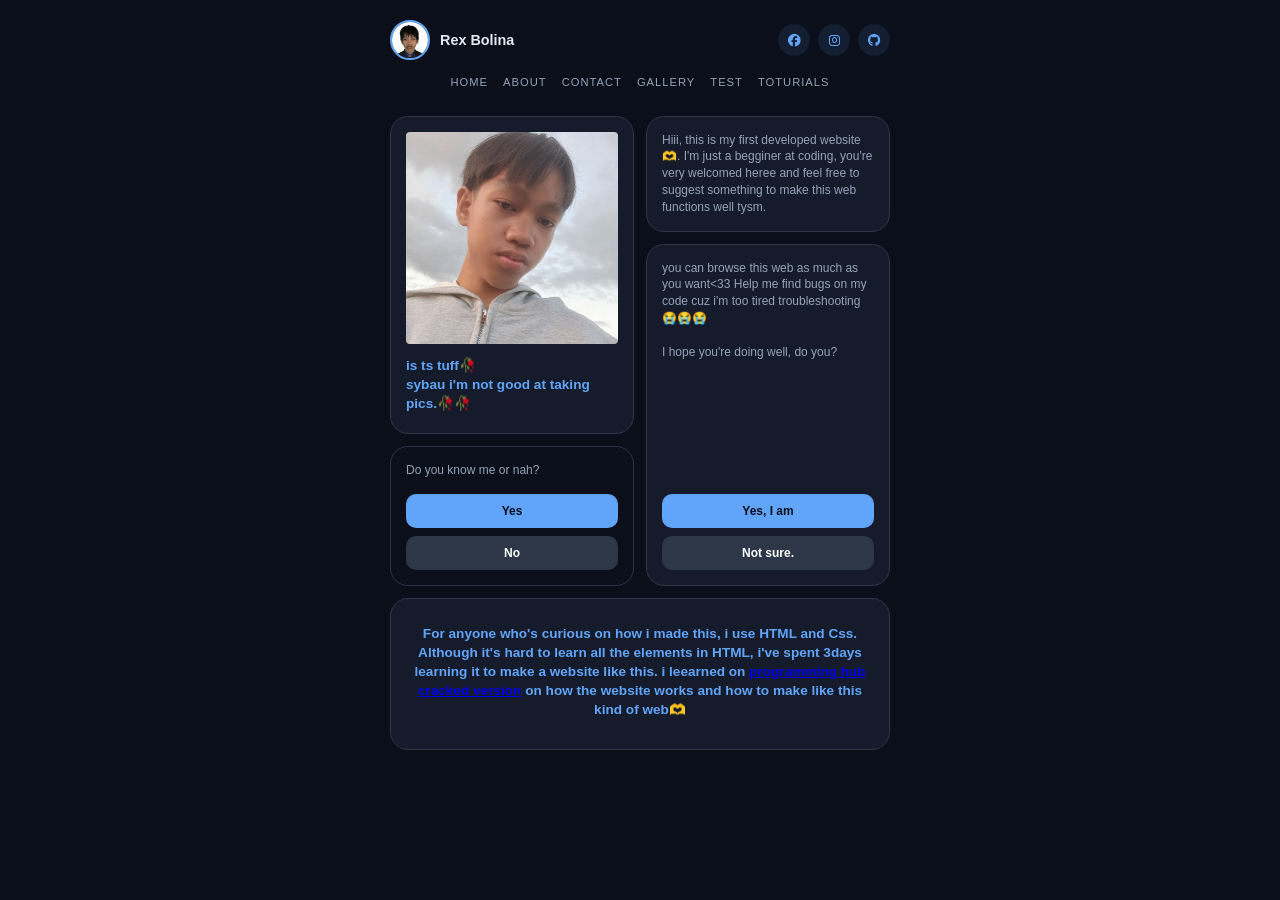
==== index.html @ 2559ea74 "Update index.html" ====
<!DOCTYPE html>
<html lang="en">
<head>
    <meta charset="UTF-8">
    <meta name="viewport" content="width=device-width, initial-scale=1.0">
    <title>My Very First Web</title>
    <link rel="stylesheet" href="https://cdnjs.cloudflare.com/ajax/libs/font-awesome/6.5.1/css/all.min.css">
    <link rel="stylesheet" href="style.css">
</head>
<body>

    <div class="container">
        <header class="top-bar">
            <div class="profile-section">
                <img src="1by1.jpg" alt="Rex Bolina" class="profile-img">
                <span class="profile-name">Rex Bolina</span>
            </div>
            
            <div class="social-links">
                <a href="https://www.facebook.com/rex.bolina.5" target="_blank"><i class="fab fa-facebook"></i></a>
                <a href="https://www.instagram.com/rex_snst?igsh=MXNiaDg5bHJ2cDk0Yg==" target="_blank"><i class="fab fa-instagram"></i></a>
                <a href="https://github.com/Rexsnst" target="_blank"><i class="fab fa-github"></i></a>
            </div>
        </header>

        <nav class="main-nav">
            <a href="index.html">Home</a>
            <a href="about.html">About</a>
            <a href="contacts.html">Contact</a>
            <a href="gallery.html">Gallery</a>
            <a href="test.html">Test</a>
            <a href="toturials.html">Toturials</a>
        </nav>

        <main class="bento-grid">
            <div class="box box-1">
                <img src="Messenger_creation_91D45DF7-761F-4938-A64D-C7DF7E0D8AB8.jpeg" alt="pic1">
                <h3 class="greeting">is ts tuff🥀<br>sybau i'm not good at taking pics.🥀🥀 </h3>
            </div>

            <div class="box box-2">
                <p>Hiii, this is my first developed website🫶. I'm just a begginer at coding, you're very welcomed heree and feel free to suggest something to make this web functions well tysm.</p>
            </div>

            <div class="box box-3">
                <p>Do you know me or nah?</p>
                <div class="btn-group">
                    <button class="btn-primary" onclick="alert('Ohh, thankyouu for visiting this webb🫶')">Yes</button>
                    <button class="btn-secondary" onclick="alert('Then let\'s be friends.')">No</button>
                </div>
            </div>

            <div class="box box-4">
                <p>you can browse this web as much as you want<33 Help me find bugs on my code cuz i'm too tired troubleshooting😭😭😭<br><br>I hope you're doing well, do you?</p>
                <div class="btn-group">
                    <button class="btn-primary" onclick="alert('good to knoww poo, take care alwayss*_*')">Yes, I am</button>
                    <button class="btn-secondary" onclick="alert('Same, misskonasiya')">Not sure.</button>
                </div>
            </div>

            <div class="box box-5">
                <h3 class="greeting">For anyone who's curious on how i made this, i use HTML and Css. Although it's hard to learn all the elements in HTML, i've spent 3days learning it to make a website like this. i leearned on <a href="https://drive.google.com/file/d/16up8Hs1-Cf20qDC-cG2NBa0RXWHlB4AD/view?usp=embed_facebook">programming hub cracked version</a> on how the website works and how to make like this kind of web🫶</h3>
            </div>
        </main>
    </div>

</body>
</html>
---- style.css ----
:root {
    --bg-color: #0b0f1a;
    --card-bg: #161b2b;
    --accent: #60a5fa;
    --text-primary: #e2e8f0;
    --text-muted: #94a3b8;
}

* { 
    box-sizing: border-box; 
    margin: 0; 
    padding: 0; 
}

body {
    background-color: var(--bg-color);
    color: var(--text-primary);
    font-family: 'Inter', sans-serif;
    display: flex;
    justify-content: center;
    padding: 20px 15px;
    line-height: 1.4;
}

.container { 
    max-width: 500px; 
    width: 100%; 
}

/* Header & Top Bar */
.top-bar {
    display: flex;
    justify-content: space-between;
    align-items: center;
    margin-bottom: 15px;
}

.profile-section {
    display: flex;
    align-items: center;
    gap: 10px;
}

.profile-img {
    width: 40px;
    height: 40px;
    border-radius: 50%;
    object-fit: cover;
    border: 2px solid var(--accent);
}

.profile-name {
    font-weight: 600;
    font-size: 0.9rem;
    color: var(--text-primary);
}

.social-links { 
    display: flex; 
    gap: 8px; 
}

.social-links a {
    text-decoration: none; 
    color: var(--accent); 
    background: rgba(96, 165, 250, 0.1);
    width: 32px;
    height: 32px;
    display: flex;
    align-items: center;
    justify-content: center;
    border-radius: 50%; 
    font-size: 0.8rem;
}

.main-nav { 
    display: flex; 
    justify-content: center; 
    gap: 15px; 
    margin-bottom: 25px;
}

.main-nav a { 
    color: var(--text-muted); 
    text-decoration: none; 
    font-size: 0.7rem; 
    text-transform: uppercase; 
    letter-spacing: 1px;
}

/* BENTO GRID LAYOUT */
.bento-grid {
    display: grid;
    grid-template-columns: 1fr 1fr;
    gap: 12px;
    grid-template-areas: 
        "area1 area2"
        "area1 area4"
        "area3 area4"
        "area5 area5";
}

.box {
    background: var(--card-bg);
    border: 1px solid #2d3748;
    border-radius: 18px;
    padding: 15px;
    display: flex;
    flex-direction: column;
}

.box-1 { grid-area: area1; }
.box-2 { grid-area: area2; }
.box-3 { grid-area: area3; }
.box-4 { grid-area: area4; justify-content: space-between; }
.box-5 { grid-area: area5; text-align: center; padding: 25px 15px; }

.box-1 img {
    width: 100%;
    aspect-ratio: 1 / 1;
    object-fit: cover;
    border-radius: 4px;
    margin-bottom: 12px;
}

.greeting { 
    color: var(--accent); 
    font-size: 0.85rem; 
    font-weight: 600;
    margin-bottom: 5px;
}

p { 
    font-size: 0.75rem; 
    color: var(--text-muted); 
}

.btn-group { 
    display: flex; 
    flex-direction: column; 
    gap: 8px; 
    margin-top: 15px; 
}

button {
    padding: 10px; 
    border: none; 
    border-radius: 10px; 
    font-weight: 700; 
    cursor: pointer; 
    font-size: 0.75rem;
}

.btn-primary { 
    background: var(--accent); 
    color: #0b0f1a; 
}

.btn-secondary { 
    background: #2d3748; 
    color: white; 
}

.box-3 {
    justify-content: center;
    background: transparent;
    border: 1px solid #2d3748;
}
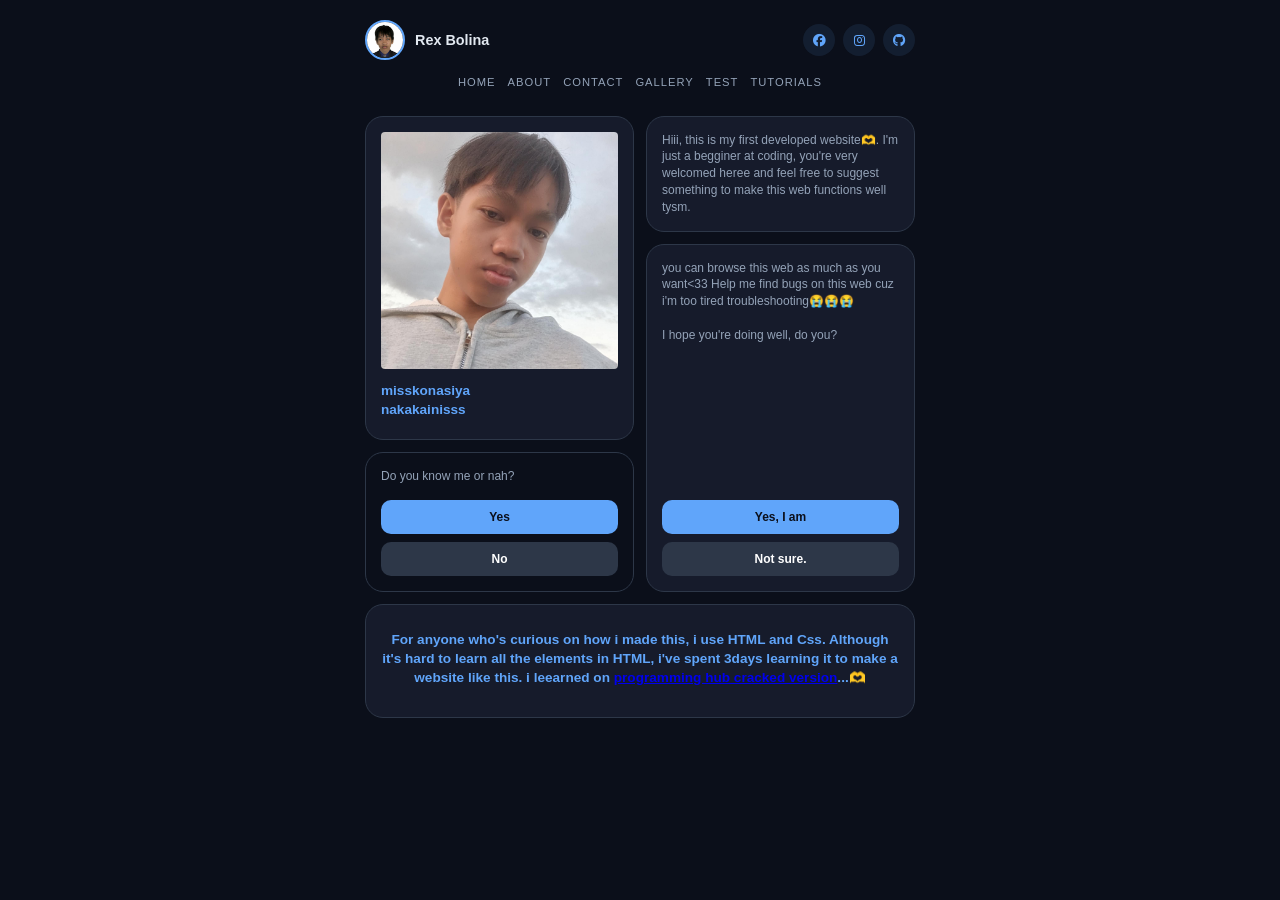
==== commit 4ce5f55d: "Update index.html" ====
--- a/index.html
+++ b/index.html
@@ -3,9 +3,97 @@
 <head>
     <meta charset="UTF-8">
     <meta name="viewport" content="width=device-width, initial-scale=1.0">
-    <title>My Very First Web</title>
+    <title>My Very First Web | Rex Bolina</title>
     <link rel="stylesheet" href="https://cdnjs.cloudflare.com/ajax/libs/font-awesome/6.5.1/css/all.min.css">
-    <link rel="stylesheet" href="style.css">
+    <style>
+        :root {
+            --bg-color: #0b0f1a;
+            --card-bg: #161b2b;
+            --border: #2d3748;
+            --accent: #60a5fa;
+            --text-primary: #e2e8f0;
+            --text-muted: #94a3b8;
+        }
+
+        * { box-sizing: border-box; margin: 0; padding: 0; }
+
+        body {
+            background-color: var(--bg-color);
+            color: var(--text-primary);
+            font-family: 'Inter', sans-serif;
+            display: flex;
+            justify-content: center;
+            padding: 20px 15px;
+            line-height: 1.4;
+        }
+
+        .container { max-width: 550px; width: 100%; }
+
+        /* --- Global Navigation & Header --- */
+        .top-bar { display: flex; justify-content: space-between; align-items: center; margin-bottom: 15px; }
+        .profile-section { display: flex; align-items: center; gap: 10px; }
+        .profile-img { width: 40px; height: 40px; border-radius: 50%; object-fit: cover; border: 2px solid var(--accent); }
+        .profile-name { font-weight: 600; font-size: 0.9rem; }
+        .social-links { display: flex; gap: 8px; }
+        .social-links a {
+            text-decoration: none; color: var(--accent); background: rgba(96, 165, 250, 0.1);
+            width: 32px; height: 32px; display: flex; align-items: center; justify-content: center; border-radius: 50%; font-size: 0.8rem;
+        }
+
+        .main-nav { display: flex; justify-content: center; gap: 12px; margin-bottom: 25px; flex-wrap: wrap; }
+        .main-nav a { 
+            color: var(--text-muted); text-decoration: none; font-size: 0.7rem; 
+            text-transform: uppercase; letter-spacing: 1px; cursor: pointer; transition: 0.3s;
+        }
+        .main-nav a:hover, .main-nav a.active-link { color: var(--accent); }
+
+        /* --- Page Transition Logic --- */
+        .page { display: none; opacity: 0; transform: translateY(15px); transition: all 0.4s ease; }
+        .page.active { display: block; opacity: 1; transform: translateY(0); }
+
+        /* --- Universal Bento Box Styles --- */
+        .box { background: var(--card-bg); border: 1px solid var(--border); border-radius: 18px; padding: 15px; display: flex; flex-direction: column; }
+        .greeting { color: var(--accent); font-size: 0.85rem; font-weight: 600; margin-bottom: 5px; }
+        p { font-size: 0.75rem; color: var(--text-muted); }
+        .btn-group { display: flex; flex-direction: column; gap: 8px; margin-top: 15px; }
+        button { padding: 10px; border: none; border-radius: 10px; font-weight: 700; cursor: pointer; font-size: 0.75rem; }
+        .btn-primary { background: var(--accent); color: #0b0f1a; }
+        .btn-secondary { background: #2d3748; color: white; }
+
+        /* --- PAGE: HOME --- */
+        .home-grid { display: grid; grid-template-columns: 1fr 1fr; gap: 12px; grid-template-areas: "area1 area2" "area1 area4" "area3 area4" "area5 area5"; }
+        .h-box1 { grid-area: area1; } .h-box2 { grid-area: area2; } .h-box3 { grid-area: area3; background: transparent !important; } .h-box4 { grid-area: area4; justify-content: space-between; } .h-box5 { grid-area: area5; text-align: center; padding: 25px 15px; }
+        .h-box1 img { width: 100%; aspect-ratio: 1/1; object-fit: cover; border-radius: 4px; margin-bottom: 12px; }
+
+        /* --- PAGE: ABOUT --- */
+        .about-title { font-size: 30px; margin-bottom: 15px; }
+        .about-grid { display: grid; grid-template-columns: 1fr 1fr; gap: 12px; grid-template-areas: "area1 area2" "area1 area4" "area3 area4" "area5 area5"; }
+        .a-box1 { grid-area: area1; } .a-box2 { grid-area: area2; } .a-box3 { grid-area: area3; justify-content: center; } .a-box4 { grid-area: area4; justify-content: space-between; } .a-box5 { grid-area: area5; padding: 15px 10px; }
+        .about-label { font-size: 20px; color: var(--text-primary); margin-bottom: 5px; }
+        .about-val { font-size: 30px; line-height: 1.1; }
+
+        /* --- PAGE: CONTACTS --- */
+        .contact-title { font-size: 2rem; color: var(--accent); margin-bottom: 20px; }
+        .contact-card { background: var(--card-bg); border: 1px solid var(--border); border-radius: 15px; padding: 25px; display: flex; flex-direction: column; gap: 20px; }
+        .contact-card a { text-decoration: none; color: var(--text-primary); font-size: 1.5rem; font-weight: 600; display: flex; align-items: center; gap: 15px; transition: transform 0.2s; }
+        .contact-card a i { color: var(--accent); font-size: 1.8rem; width: 40px; text-align: center; }
+        .contact-card a:hover { transform: translateX(5px); color: var(--accent); }
+
+        /* --- PAGE: GALLERY --- */
+        .gallery-grid { display: grid; grid-template-columns: repeat(2, 1fr); gap: 12px; }
+        @media (min-width: 500px) { .gallery-grid { grid-template-columns: repeat(3, 1fr); } }
+        .gallery-item { background: var(--card-bg); border: 1px solid var(--border); border-radius: 12px; overflow: hidden; display: flex; }
+        .gallery-item img { width: 100%; aspect-ratio: 1/1; object-fit: cover; cursor: pointer; transition: 0.4s ease; }
+        .gallery-item img:hover { transform: scale(1.08); opacity: 0.8; }
+        .gallery-item:nth-child(5n) { grid-column: span 2; }
+        .gallery-item:nth-child(5n) img { aspect-ratio: 16/9; }
+
+        /* Modal */
+        .modal { display: none; position: fixed; z-index: 1000; left: 0; top: 0; width: 100%; height: 100%; background: rgba(0,0,0,0.9); align-items: center; justify-content: center; }
+        .modal-content { max-width: 90%; max-height: 80vh; border-radius: 10px; animation: zoom 0.3s; }
+        @keyframes zoom { from {transform: scale(0.7); opacity: 0;} to {transform: scale(1); opacity: 1;} }
+        .close-btn { position: absolute; top: 20px; right: 30px; color: white; font-size: 40px; cursor: pointer; }
+    </style>
 </head>
 <body>
 
@@ -13,56 +101,144 @@
         <header class="top-bar">
             <div class="profile-section">
                 <img src="1by1.jpg" alt="Rex Bolina" class="profile-img">
-                <span class="profile-name">Rex Bolina</span>
-            </div>
-            
+                <span style="font-size:25" class="profile-name">Rex Bolina</span>
+            </div>
             <div class="social-links">
                 <a href="https://www.facebook.com/rex.bolina.5" target="_blank"><i class="fab fa-facebook"></i></a>
-                <a href="https://www.instagram.com/rex_snst?igsh=MXNiaDg5bHJ2cDk0Yg==" target="_blank"><i class="fab fa-instagram"></i></a>
+                <a href="https://www.instagram.com/rex_snst" target="_blank"><i class="fab fa-instagram"></i></a>
                 <a href="https://github.com/Rexsnst" target="_blank"><i class="fab fa-github"></i></a>
             </div>
         </header>
 
         <nav class="main-nav">
-            <a href="index.html">Home</a>
-            <a href="about.html">About</a>
-            <a href="contacts.html">Contact</a>
-            <a href="gallery.html">Gallery</a>
-            <a href="test.html">Test</a>
-            <a href="toturials.html">Toturials</a>
+            <a onclick="showPage('home')" id="nav-home">Home</a>
+            <a onclick="showPage('about')" id="nav-about">About</a>
+            <a onclick="showPage('contacts')" id="nav-contacts">Contact</a>
+            <a onclick="showPage('gallery')" id="nav-gallery">Gallery</a>
+            <a onclick="showPage('test')" id="nav-test">Test</a>
+            <a onclick="showPage('tutorials')" id="nav-tutorials">Tutorials</a>
         </nav>
 
-        <main class="bento-grid">
-            <div class="box box-1">
-                <img src="Messenger_creation_91D45DF7-761F-4938-A64D-C7DF7E0D8AB8.jpeg" alt="pic1">
-                <h3 class="greeting">is ts tuff🥀<br>sybau i'm not good at taking pics.🥀🥀 </h3>
-            </div>
-
-            <div class="box box-2">
-                <p>Hiii, this is my first developed website🫶. I'm just a begginer at coding, you're very welcomed heree and feel free to suggest something to make this web functions well tysm.</p>
-            </div>
-
-            <div class="box box-3">
-                <p>Do you know me or nah?</p>
-                <div class="btn-group">
-                    <button class="btn-primary" onclick="alert('Ohh, thankyouu for visiting this webb🫶')">Yes</button>
-                    <button class="btn-secondary" onclick="alert('Then let\'s be friends.')">No</button>
-                </div>
-            </div>
-
-            <div class="box box-4">
-                <p>you can browse this web as much as you want<33 Help me find bugs on my code cuz i'm too tired troubleshooting😭😭😭<br><br>I hope you're doing well, do you?</p>
-                <div class="btn-group">
-                    <button class="btn-primary" onclick="alert('good to knoww poo, take care alwayss*_*')">Yes, I am</button>
-                    <button class="btn-secondary" onclick="alert('Same, misskonasiya')">Not sure.</button>
-                </div>
-            </div>
-
-            <div class="box box-5">
-                <h3 class="greeting">For anyone who's curious on how i made this, i use HTML and Css. Although it's hard to learn all the elements in HTML, i've spent 3days learning it to make a website like this. i leearned on <a href="https://drive.google.com/file/d/16up8Hs1-Cf20qDC-cG2NBa0RXWHlB4AD/view?usp=embed_facebook">programming hub cracked version</a> on how the website works and how to make like this kind of web🫶</h3>
-            </div>
-        </main>
+        <main id="home" class="page active">
+            <div class="home-grid">
+                <div class="box h-box1">
+                    <img src="Messenger_creation_91D45DF7-761F-4938-A64D-C7DF7E0D8AB8.jpeg" alt="pic1">
+                    <h3 style="font-size:20" class="greeting">misskonasiya<br>nakakainisss</h3>
+                </div>
+                <div class="box h-box2">
+                    <p>Hiii, this is my first developed website🫶. I'm just a begginer at coding, you're very welcomed heree and feel free to suggest something to make this web functions well tysm.</p>
+                </div>
+                <div class="box h-box3">
+                    <p>Do you know me or nah?</p>
+                    <div class="btn-group">
+                        <button class="btn-primary" onclick="alert('Ohh, thankyouu for visiting this webb🫶')">Yes</button>
+                        <button class="btn-secondary" onclick="alert('Then let\'s be friends.')">No</button>
+                    </div>
+                </div>
+                <div class="box h-box4">
+                    <p>you can browse this web as much as you want<33 Help me find bugs on this web cuz i'm too tired troubleshooting😭😭😭<br><br>I hope you're doing well, do you?</p>
+                    <div class="btn-group">
+                        <button class="btn-primary" onclick="alert('good to knoww poo, take care alwayss*_*')">Yes, I am</button>
+                        <button class="btn-secondary" onclick="alert('Same, misskonasiya')">Not sure.</button>
+                    </div>
+                </div>
+                <div class="box h-box5">
+                    <h3 class="greeting">For anyone who's curious on how i made this, i use HTML and Css. Although it's hard to learn all the elements in HTML, i've spent 3days learning it to make a website like this. i leearned on <a href="https://drive.google.com/file/d/16up8Hs1-Cf20qDC-cG2NBa0RXWHlB4AD/view?usp=embed_facebook">programming hub cracked version</a>...🫶</h3>
+                </div>
+            </div>
+        </main>
+
+        <main id="about" class="page">
+            <h1 class="greeting about-title">&nbsp;&nbsp; ABOUT ME</h1>
+            <div class="about-grid">
+                <div class="box a-box1">
+                    <h3 class="about-label">FULL NAME</h3><br>
+                    <h3 class="greeting about-val">REX TALAGTAG <br>BOLINA</h3>
+                </div>
+                <div class="box a-box2">
+                    <h3 class="about-label">BIRTH DATE</h3>
+                    <h3 class="greeting about-val"> &nbsp;&nbsp;08/07/2008</h3>
+                </div>
+                <div class="box a-box3">
+                    <h3 class="about-label">HEIGHT</h3>
+                    <h3 style="font-size:15px" class="greeting">&nbsp;NEVERMIND YOU WERE NEVER MINE</h3>
+                </div>
+                <div class="box a-box4">
+                    <h3 class="about-label">ADDRESS</h3>
+                    <h3 class="greeting about-val">BULUANG, BATO, CAMARINES SUR</h3>
+                </div>
+                <div class="box a-box5">
+                    <h3 class="about-label"> &nbsp;&nbsp;HOBBIES</h3>
+                    <h3 class="greeting about-val"> DIY, CRAFTING, REPAIRING ELECTRONICS, BICYCLE, ANYTHING</h3>
+                </div>
+            </div>
+        </main>
+
+        <main id="contacts" class="page">
+            <h1 class="contact-title">CONTACTS</h1>
+            <div class="contact-card">
+                <a href="https://www.facebook.com/rex.bolina.5" target="_blank"><i class="fab fa-facebook"></i> <span>Rex Talagtag</span></a>
+                <a href="https://www.discord.com/user/5303370092" target="_blank"><i class="fab fa-discord"></i> <span>Rex Talagtag</span></a>
+                <a href="https://www.instagram.com/rex_snst" target="_blank"><i class="fab fa-instagram"></i> <span>Rex_snst</span></a>
+                <a href="https://github.com/Rexsnst" target="_blank"><i class="fab fa-github"></i> <span>Rexsnst</span></a>
+                <a href="tel:09556833689"><i class="fab fa-telegram"></i> <span>09556833689</span></a>
+                <a href="tel:09556833689"><i class="fas fa-phone"></i> <span>09556833689</span></a>
+                <a href="mailto:rexbolinamail@gmail.com"><i class="fas fa-envelope"></i> <span>rexbolinamail@gmail.com</span></a>
+            </div>
+        </main>
+
+        <main id="gallery" class="page">
+            <div class="gallery-grid" id="gallery-container">
+                </div>
+        </main>
+
+        <main id="test" class="page"><h1 class="contact-title">Test Page Content</h1></main>
+        <main id="tutorials" class="page"><h1 class="contact-title">Tutorials coming soon...</h1></main>
+
     </div>
 
+    <div id="myModal" class="modal">
+        <span class="close-btn" onclick="closeModal()">&times;</span>
+        <img class="modal-content" id="img01">
+    </div>
+
+    <script>
+        function showPage(pageId) {
+            document.querySelectorAll('.page').forEach(p => p.classList.remove('active'));
+            document.querySelectorAll('.main-nav a').forEach(a => a.classList.remove('active-link'));
+            
+            const targetPage = document.getElementById(pageId);
+            if(targetPage) {
+                targetPage.classList.add('active');
+                document.getElementById('nav-' + pageId).classList.add('active-link');
+            }
+        }
+
+        // Fill Gallery (p1 to p200)
+        const container = document.getElementById('gallery-container');
+        for (let i = 1; i <= 200; i++) {
+            const div = document.createElement('div');
+            div.className = 'gallery-item';
+            div.innerHTML = `<img src="images/p${i}.jpg" alt="Gallery Photo" onclick="openModal(this.src)">`;
+            container.appendChild(div);
+        }
+
+        function openModal(src) {
+            const modal = document.getElementById("myModal");
+            const modalImg = document.getElementById("img01");
+            modal.style.display = "flex";
+            modalImg.src = src;
+        }
+
+        function closeModal() {
+            document.getElementById("myModal").style.display = "none";
+        }
+
+        // Close modal on outside click
+        window.onclick = function(event) {
+            const modal = document.getElementById("myModal");
+            if (event.target == modal) { closeModal(); }
+        }
+    </script>
 </body>
 </html>
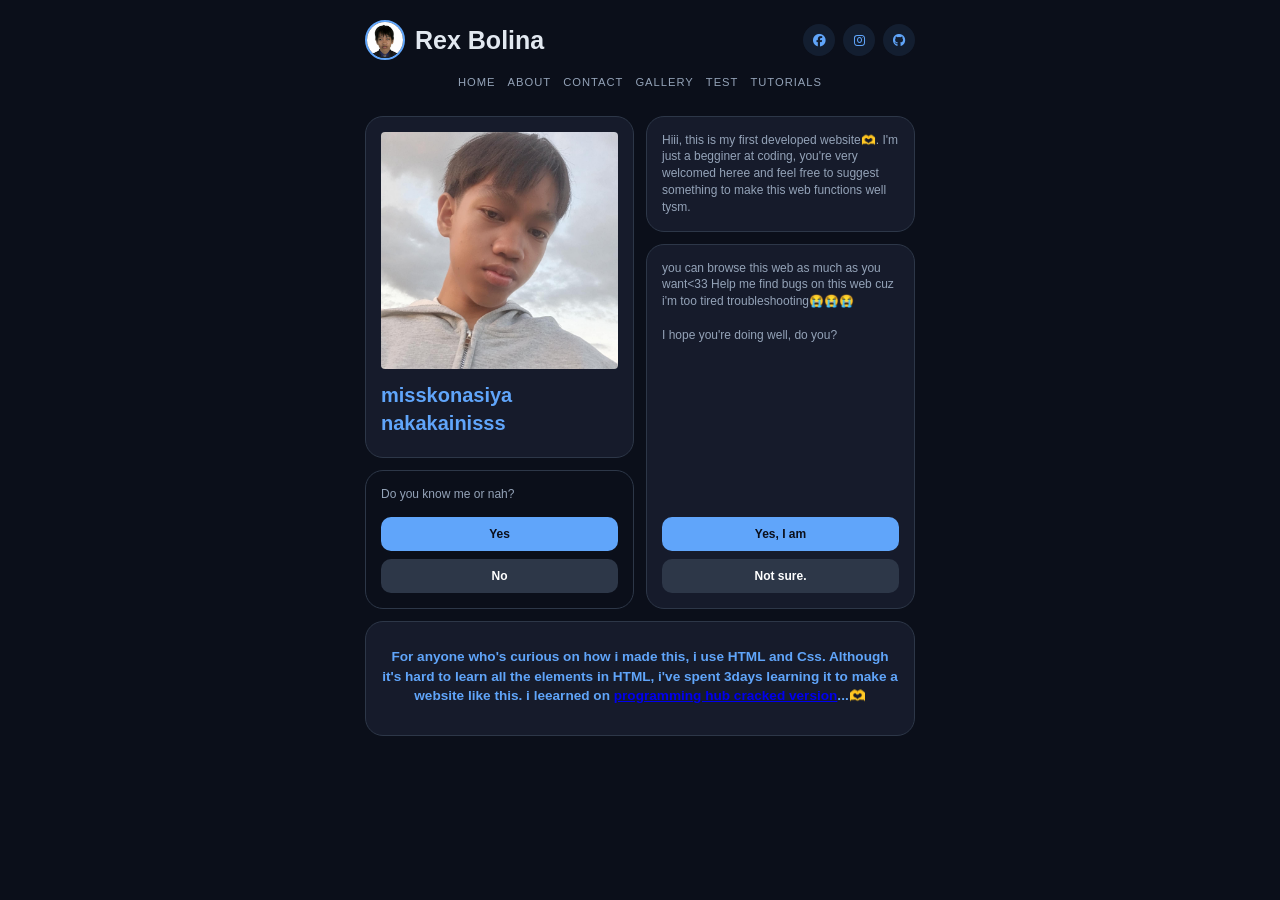
==== commit 9468d513: "Update index.html" ====
--- a/index.html
+++ b/index.html
@@ -70,7 +70,7 @@
         .about-grid { display: grid; grid-template-columns: 1fr 1fr; gap: 12px; grid-template-areas: "area1 area2" "area1 area4" "area3 area4" "area5 area5"; }
         .a-box1 { grid-area: area1; } .a-box2 { grid-area: area2; } .a-box3 { grid-area: area3; justify-content: center; } .a-box4 { grid-area: area4; justify-content: space-between; } .a-box5 { grid-area: area5; padding: 15px 10px; }
         .about-label { font-size: 20px; color: var(--text-primary); margin-bottom: 5px; }
-        .about-val { font-size: 30px; line-height: 1.1; }
+        .about-val { font-size: 28px; line-height: 1.1; }
 
         /* --- PAGE: CONTACTS --- */
         .contact-title { font-size: 2rem; color: var(--accent); margin-bottom: 20px; }
@@ -101,7 +101,7 @@
         <header class="top-bar">
             <div class="profile-section">
                 <img src="1by1.jpg" alt="Rex Bolina" class="profile-img">
-                <span style="font-size:25" class="profile-name">Rex Bolina</span>
+                <span style="font-size:25px" class="profile-name">Rex Bolina</span>
             </div>
             <div class="social-links">
                 <a href="https://www.facebook.com/rex.bolina.5" target="_blank"><i class="fab fa-facebook"></i></a>
@@ -123,7 +123,7 @@
             <div class="home-grid">
                 <div class="box h-box1">
                     <img src="Messenger_creation_91D45DF7-761F-4938-A64D-C7DF7E0D8AB8.jpeg" alt="pic1">
-                    <h3 style="font-size:20" class="greeting">misskonasiya<br>nakakainisss</h3>
+                    <h3 style="font-size:20px" class="greeting">misskonasiya<br>nakakainisss</h3>
                 </div>
                 <div class="box h-box2">
                     <p>Hiii, this is my first developed website🫶. I'm just a begginer at coding, you're very welcomed heree and feel free to suggest something to make this web functions well tysm.</p>
@@ -188,8 +188,7 @@
         </main>
 
         <main id="gallery" class="page">
-            <div class="gallery-grid" id="gallery-container">
-                </div>
+            <div class="gallery-grid" id="gallery-container"></div>
         </main>
 
         <main id="test" class="page"><h1 class="contact-title">Test Page Content</h1></main>
@@ -214,9 +213,8 @@
             }
         }
 
-        // Fill Gallery (p1 to p200)
         const container = document.getElementById('gallery-container');
-        for (let i = 1; i <= 200; i++) {
+        for (let i = 1; i <= 12; i++) {
             const div = document.createElement('div');
             div.className = 'gallery-item';
             div.innerHTML = `<img src="images/p${i}.jpg" alt="Gallery Photo" onclick="openModal(this.src)">`;
@@ -234,7 +232,6 @@
             document.getElementById("myModal").style.display = "none";
         }
 
-        // Close modal on outside click
         window.onclick = function(event) {
             const modal = document.getElementById("myModal");
             if (event.target == modal) { closeModal(); }
